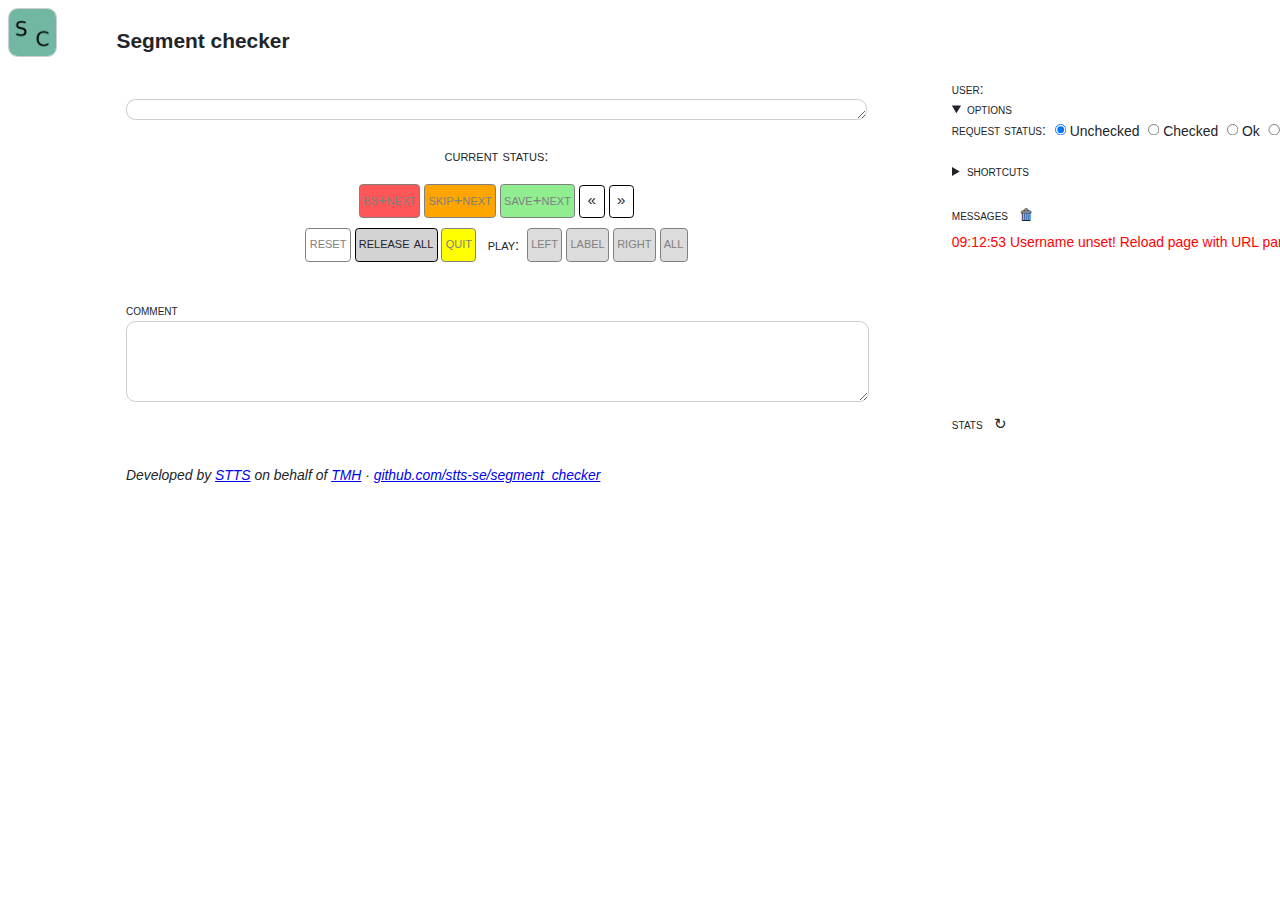
==== cmd/serv/static/index.html @ aebfca6b "websockets, misc" ====
<!DOCTYPE html>
<html lang="en">

<head>
	<title>Segment checker</title>
	<meta charset="utf-8">
	<link rel="stylesheet" href="layout.css">
	<link rel="stylesheet" href="style.css">
</head>

<body class="selected-font">
	<div class="wrapper">

		<!-- header row -->
		<div class="grid-logo"><img class="rounded-border" src="logo.png" width="50" /></div>
		<div class="grid-app_name">
			<h2>Segment checker</h2>
		</div>

		<div class="grid-main smallcaps">

			<div id="segment_id" class="nosmallcaps" style="text-align: center"></div>

			<div id="waveform-pane" class="grid-component rounded-border smallcaps resizable">
				<div id="waveform-spectrogram"></div>
				<div id="waveform"></div>
				<div id="waveform-timeline"></div>
			</div>

			<div class="grid-component smallcaps" style="text-align: center">

				<div style="margin: 10px" class="hidden">
					<span id='save-badsample' class="btn" style="background-color:#ff5757">bad sample</span>
					<span id='save-skip' class="btn" style="background-color:orange">skip</span>
					<span id='save-ok' class="btn" style="background-color:lightgreen">save</span>
				</div>
				<div id="current_status_div" class="current_status_div">
				    current status: <span class="nosmallcaps" id="current_status"></span>
				    <!-- <br/> label: <span class="nosmallcaps" id="labels"></span> -->
				</div>
				<div style="margin: 10px">
					<span id='save-badsample-next' class="btn" style="background-color:#ff5757">bs+next</span>
					<span id='save-skip-next' class="btn" style="background-color:orange">skip+next</span>
					<span id='save-ok-next' class="btn" style="background-color:lightgreen">save+next</span>
					<span id="prev" class='btn icon'>&laquo;</span>
					<span id="next" class='btn icon'>&raquo;</span>
				</div>
				<div style="margin: 10px">
					<span id="reset" class="btn" style="background-color:white">reset</span>
					<span id="unlock-all" class="btn" style="background-color:lightgrey">release all</span>
					<span id="quit" class="btn" style="background-color:yellow">quit</span>

					<span style="cursor: default" class="btnlabel">play:</span><span id="play-left" class="btn">left</span>
					<span id="play-label" class="btn">label</span>
					<span id="play-right" class="btn">right</span>
					<span id="play-all" class="btn">all</span>
				</div>
				<div style="margin: 10px;" class="hidden">
					<span id='move-left2left-short' class="btn">&lt;l</span>
					<span id='move-left2right-short' class="btn">l&gt;</span>
					<span id='move-right2left-short' class="btn">&lt;r</span>
					<span id='move-right2right-short' class="btn">r&gt;</span>
					<span id='move-left2left-long' class="btn">&laquo;l</span>
					<span id='move-left2right-long' class="btn">l&raquo;</span>
					<span id='move-right2left-long' class="btn">&laquo;r</span>
					<span id='move-right2right-long' class="btn">r&raquo;</span>
				</div>

				<!-- 
			 <div style="margin: 10px">
			 <span id="reset" class="btn" style="background-color:white">reset</span>
			 <span id="unlock-all" class="btn" style="background-color:lightgrey">release all</span>
			 <span id="quit" class="btn" style="background-color:yellow">quit</span>
			 </div>
		    -->
			</div>

			<div class="smallcaps" style="padding: 10px">comment<br />
				<textarea style="padding: 10px; width: 760px" class="rounded-border nosmallcaps" id="comment"
					rows="4"></textarea>
			</div>

			<div style="padding: 10px; margin-top: 40px" class="nosmallcaps">
				<em>
					Developed by <a href="https://stts.se">STTS</a> on behalf of <a
						href="https://www.speech.kth.se">TMH</a> &#183;
					<a href="https://github.com/stts-se/segment_checker">github.com/stts-se/segment_checker</a>
				</em>
			</div>

		</div>

		<div class="grid-rightpanel smallcaps">

			<div>user: <span class="nosmallcaps" id="username"></span> </div>
				
			<details open><summary>options</summary>
				<div class="hidden" id="context-view">context: <span class="nosmallcaps" id="context"></span> </div>

				<div class="hidden">autoplay: <span class="nosmallcaps" id="autoplay" style="vertical-align: middle">
				    <input type="radio" id="autoplay-left" name="autoplay"><label for="autoplay-left">Left</label>
				    <input type="radio" id="autoplay-label" name="autoplay"><label for="autoplay-label">Label</label>
				    <input type="radio" id="autoplay-right" name="autoplay"><label for="autoplay-right">Right</label> 
				    <input type="radio" id="autoplay-all" name="autoplay"><label for="autoplay-all">All</label> 
				    <input checked type="radio" id="autoplay-none" name="autoplay"><label for="autoplay-none">None</label> 
				</span> </div>
				
				<div>request status: <span class="nosmallcaps" id="requeststatus" style="vertical-align: middle">
						<input checked type="radio" id="requeststatus-unchecked" name="requeststatus" value="unchecked"><label
							for="requeststatus-unchecked">Unchecked</label>
						<input type="radio" id="requeststatus-checked" name="requeststatus" value="checked"><label
							for="requeststatus-checked">Checked</label>
						<input type="radio" id="requeststatus-ok" name="requeststatus" value="ok"><label
							for="requeststatus-ok">Ok</label>
						<input type="radio" id="requeststatus-any" name="requeststatus" value="any"><label
							for="requeststatus-any">Any</label>
					</span>
				</div>
			</details>


			<details style="margin-top: 20px; width: 700px; overflow-y: scroll;">
				<summary>shortcuts</summary>
				<span class="nosmallcaps">
					<table>
						<thead>
							<tr>
								<th>Key</th>
								<th>Action</th>
							</tr>
						</thead>
						<tbody id="shortcuts"></tbody>
					</table>
				</span>
			</details>

			<div style="margin-top: 20px; height: 200px; width: 700px; overflow-y: scroll">
				messages <span id="clear_messages" class="btn icon noborder"
					title="Click to clear messages">&#x1f5d1;</span>
				<div id="messages" class="nosmallcaps">
				</div>
			</div>

			<div style="margin-top: 20px; overflow-y: scroll; width: 700px">
			    stats <span class="btn icon noborder" id="load_stats" title="Click to reload stats">&#x21bb;</span>
			    <span id="stats_timestamp"></span>
				<span class="nosmallcaps">
					<table>
						<!-- <thead><tr><th>Key</th><th>Action</th></tr></thead> -->
						<tbody id="stats"></tbody>
					</table>
				</span>
			</div>

		</div>

		<!-- EXTERNAL LIBRARIES -->


		<!-- http://wavesurfer-js.org -->
		<!-- <script src="https://unpkg.com/wavesurfer.js"></script> -->
		<!-- <script src="https://unpkg.com/wavesurfer.js/dist/plugin/wavesurfer.regions.min.js"></script> -->
		<!-- <script src="https://unpkg.com/wavesurfer.js/dist/plugin/wavesurfer.timeline.min.js"></script> -->

		<script src="lib/wavesurfer.js"></script>
		<script src="lib/wavesurfer.regions.min.js"></script>
		<script src="lib/wavesurfer.timeline.min.js"></script>
		<script src="lib/wavesurfer.spectrogram.min.js"></script>

		<!-- OWN LIBRARIES -->
		<script src="lib.js"></script>
		<script src="waveform.js"></script>

		<!-- LOCAL CODE -->
		<script src="app.js"></script>

</body>

</html>
---- cmd/serv/static/layout.css ----
.wrapper{
    display:grid;
    grid-template-columns: 100px 800px 50px 800px auto;
    grid-auto-rows: 50px auto;
    grid-gap:1em;
    justify-items:stretch;
    align-items:stretch;
}


/* HEADER ROW */
.grid-logo{
    /*align-self:start;*/
    grid-column:1;
    grid-row:1;
}

.grid-app_name{
    grid-column:2;
    grid-row:1;
}

.grid-main {
    grid-column:2;
    grid-row:2;
    /* border: 1px solid #ccc;
       border-radius: 10px; */
    /* padding: 10px; */
}

.grid-component {
    padding: 10px;
    margin: 10px;   
}

.grid-rightpanel {
    margin-top: 10px;
    grid-column:4/10;
    grid-row:2;
}
---- cmd/serv/static/style.css ----
.greendot {
    height: 14px;
    width: 14px;
    background-color: green;
    border-radius: 50%;
    display: inline-block;
}

.reddot {
    height: 14px;
    width: 14px;
    background-color: red;
    border-radius: 50%;
    display: inline-block;
}


.smallcaps {
    font-variant: small-caps;
}

.nosmallcaps {
    font-variant: normal !important;
}

.btn:not(:disabled):not(.disabled) {
    cursor: pointer;
}
.btn {
    text-decoration: none;
    background-color: transparent;
    background-image: none;
    border-color: black !important;
    border-radius: .25rem;
    display: inline-block;
    font-weight: 400;
    text-align: center;
    white-space: nowrap;
    vertical-align: middle;
    /* -webkit-user-select: none;
       -moz-user-select: none;
       -ms-user-select: none;
       user-select: none; */
    border: 1px solid transparent;
    /* padding: .215rem .5rem; */
    padding: .215rem .215rem .4rem .215rem;
    font-size: 1rem;
    border-radius: .25rem;
    transition: color .15s ease-in-out,background-color .15s ease-in-out,border-color .15s ease-in-out,box-shadow .15s ease-in-out;
}

.btn.icon {
    padding: .215rem .5rem .3rem .5rem;
}

.btn:hover:not(.disabled) {
    background: lightgrey;
    color: white;
}

.btn.disabled {
    color: grey;
    cursor: default;
    border-color: grey !important;
}

.btnlabel {
    text-decoration: none;
    background-color: transparent;
    background-image: none;
    display: inline-block;
    font-weight: 400;
    text-align: center;
    white-space: nowrap;
    vertical-align: middle;
    padding: .215rem .5rem;
    font-size: 1rem;
}



img.disabled {
    -webkit-filter: grayscale(100%); 
    filter: grayscale(100%); 
}

.selected-font {
    font-family: -apple-system,BlinkMacSystemFont,"Segoe UI",Roboto,"Helvetica Neue",Arial,sans-serif,"Apple Color Emoji","Segoe UI Emoji","Segoe UI Symbol";
    /* font-size: 1rem; */
    font-size: 11pt;
    font-weight: 400;
    line-height: 1.5;
    color: #212529;
    text-align: left;
    font-variant: normal !important;
}

.disabled {
    background-color: #DCDCDC;
}

.not-supported {
    background-color: #F5F5F5;
}

.hidden {
    display: none;
}

.textarea {
    height: 200px;
    border: 1px solid #ccc;
    padding: 5px;
}

.title {
    animation-duration: 1s; 
    animation-name: slidein;
}

.pagename {
    text-transform: capitalize;
    /*text-transform: capitalize;*/
    font-size: 150%;
    font-weight: bold;
}

.resizable {    
    overflow: auto;
    resize: both;
}

.noborder {
    border: none !important;
}

.rounded-border {
    border: 1px solid #ccc;
    border-radius: 10px;
}

body {
    zoom: 95%; 
    -moz-transform: scale(95%); 
    -moz-transform-origin: 0 0;
}

summary:hover {
    cursor: pointer;
}

.current_status_div {
    text-decoration: none;
    /* background-color: transparent; */
    background-image: none;
    border-color: black;
    border-radius: .25rem;
    display: inline-block;
    font-weight: 400;
    text-align: center;
    white-space: nowrap;
    vertical-align: middle;
    /* -webkit-user-select: none;
       -moz-user-select: none;
       -ms-user-select: none;
       user-select: none; */
    border: 3px solid transparent;
    /* padding: .215rem .5rem; */
    padding: .215rem .5rem .35rem .5rem;
    font-size: 1rem;
    border-radius: .25rem;
    transition: color .15s ease-in-out,background-color .15s ease-in-out,border-color .15s ease-in-out,box-shadow .15s ease-in-out;
}
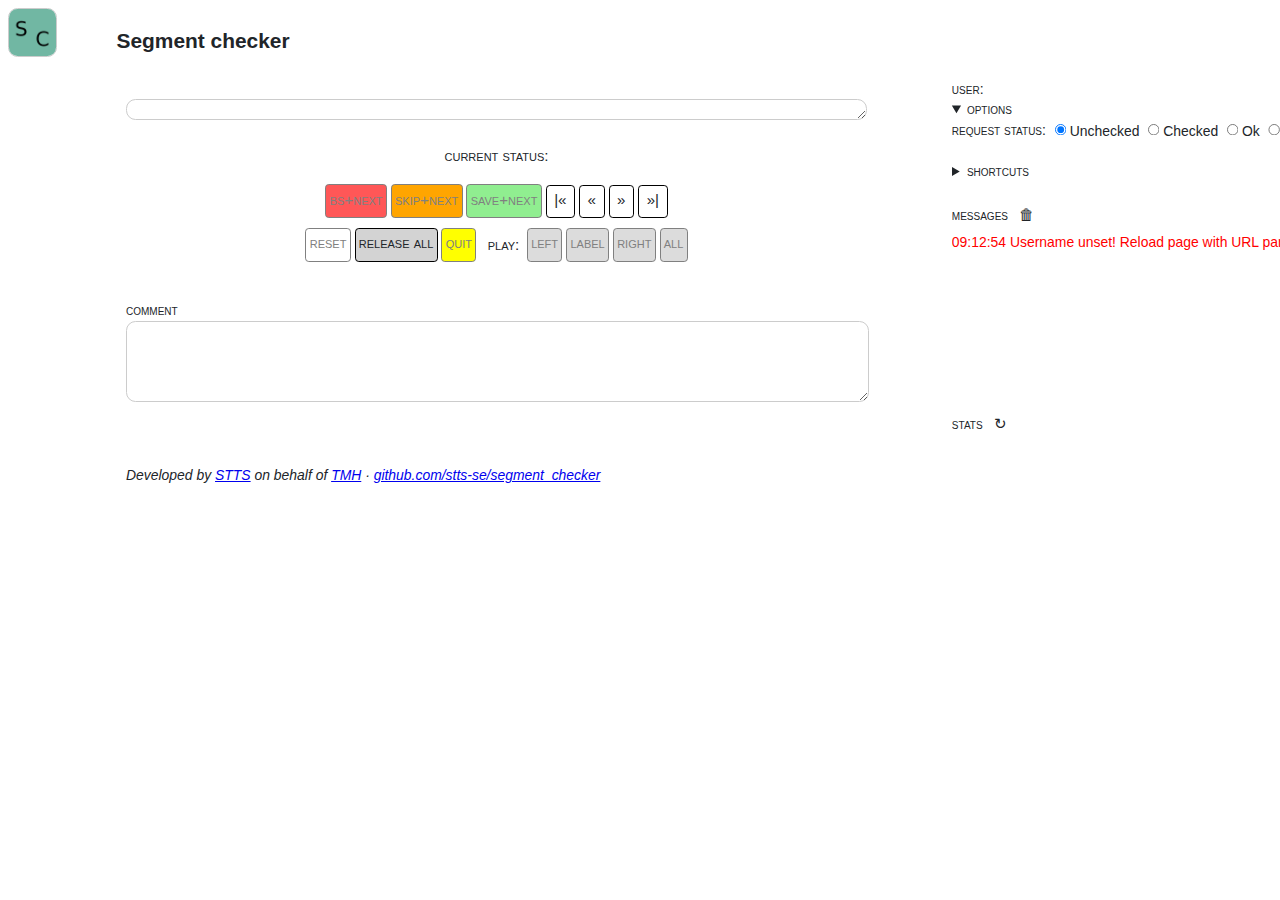
==== commit 28824fb0: "Fix #36 Performance tests" ====
--- a/cmd/serv/static/index.html
+++ b/cmd/serv/static/index.html
@@ -42,62 +42,64 @@
 					<span id='save-badsample-next' class="btn" style="background-color:#ff5757">bs+next</span>
 					<span id='save-skip-next' class="btn" style="background-color:orange">skip+next</span>
 					<span id='save-ok-next' class="btn" style="background-color:lightgreen">save+next</span>
-					<span id="prev" class='btn icon'>&laquo;</span>
-					<span id="next" class='btn icon'>&raquo;</span>
+					<span id="first" title="Go to first" class='btn icon'>|&laquo;</span>
+					<span id="prev" title="Go to previous" class='btn icon'>&laquo;</span>
+					<span id="next" title="Go to next" class='btn icon'>&raquo;</span>
+					<span id="last" title="Go to last" class='btn icon'>&raquo;|</span>
 				</div>
 				<div style="margin: 10px">
-					<span id="reset" class="btn" style="background-color:white">reset</span>
-					<span id="unlock-all" class="btn" style="background-color:lightgrey">release all</span>
-					<span id="quit" class="btn" style="background-color:yellow">quit</span>
+				    <span id="reset" class="btn" style="background-color:white">reset</span>
+				    <span id="unlock-all" class="btn" style="background-color:lightgrey">release all</span>
+				    <span id="quit" class="btn" style="background-color:yellow">quit</span>
 
-					<span style="cursor: default" class="btnlabel">play:</span><span id="play-left" class="btn">left</span>
-					<span id="play-label" class="btn">label</span>
-					<span id="play-right" class="btn">right</span>
-					<span id="play-all" class="btn">all</span>
+				    <span style="cursor: default" class="btnlabel">play:</span><span id="play-left" class="btn">left</span>
+				    <span id="play-label" class="btn">label</span>
+				    <span id="play-right" class="btn">right</span>
+				    <span id="play-all" class="btn">all</span>
 				</div>
 				<div style="margin: 10px;" class="hidden">
-					<span id='move-left2left-short' class="btn">&lt;l</span>
-					<span id='move-left2right-short' class="btn">l&gt;</span>
-					<span id='move-right2left-short' class="btn">&lt;r</span>
-					<span id='move-right2right-short' class="btn">r&gt;</span>
-					<span id='move-left2left-long' class="btn">&laquo;l</span>
-					<span id='move-left2right-long' class="btn">l&raquo;</span>
-					<span id='move-right2left-long' class="btn">&laquo;r</span>
-					<span id='move-right2right-long' class="btn">r&raquo;</span>
+				    <span id='move-left2left-short' class="btn">&lt;l</span>
+				    <span id='move-left2right-short' class="btn">l&gt;</span>
+				    <span id='move-right2left-short' class="btn">&lt;r</span>
+				    <span id='move-right2right-short' class="btn">r&gt;</span>
+				    <span id='move-left2left-long' class="btn">&laquo;l</span>
+				    <span id='move-left2right-long' class="btn">l&raquo;</span>
+				    <span id='move-right2left-long' class="btn">&laquo;r</span>
+				    <span id='move-right2right-long' class="btn">r&raquo;</span>
 				</div>
 
 				<!-- 
-			 <div style="margin: 10px">
-			 <span id="reset" class="btn" style="background-color:white">reset</span>
-			 <span id="unlock-all" class="btn" style="background-color:lightgrey">release all</span>
-			 <span id="quit" class="btn" style="background-color:yellow">quit</span>
-			 </div>
-		    -->
+				     <div style="margin: 10px">
+				     <span id="reset" class="btn" style="background-color:white">reset</span>
+				     <span id="unlock-all" class="btn" style="background-color:lightgrey">release all</span>
+				     <span id="quit" class="btn" style="background-color:yellow">quit</span>
+				     </div>
+				-->
 			</div>
 
 			<div class="smallcaps" style="padding: 10px">comment<br />
-				<textarea style="padding: 10px; width: 760px" class="rounded-border nosmallcaps" id="comment"
-					rows="4"></textarea>
+			    <textarea style="padding: 10px; width: 760px" class="rounded-border nosmallcaps" id="comment"
+					     rows="4"></textarea>
 			</div>
 
 			<div style="padding: 10px; margin-top: 40px" class="nosmallcaps">
-				<em>
-					Developed by <a href="https://stts.se">STTS</a> on behalf of <a
-						href="https://www.speech.kth.se">TMH</a> &#183;
-					<a href="https://github.com/stts-se/segment_checker">github.com/stts-se/segment_checker</a>
-				</em>
+			    <em>
+				Developed by <a href="https://stts.se">STTS</a> on behalf of <a
+												 href="https://www.speech.kth.se">TMH</a> &#183;
+				<a href="https://github.com/stts-se/segment_checker">github.com/stts-se/segment_checker</a>
+			    </em>
 			</div>
 
 		</div>
 
 		<div class="grid-rightpanel smallcaps">
 
-			<div>user: <span class="nosmallcaps" id="username"></span> </div>
-				
-			<details open><summary>options</summary>
-				<div class="hidden" id="context-view">context: <span class="nosmallcaps" id="context"></span> </div>
+		    <div>user: <span class="nosmallcaps" id="username"></span> </div>
+		    
+		    <details open><summary>options</summary>
+			<div class="hidden" id="context-view">context: <span class="nosmallcaps" id="context"></span> </div>
 
-				<div class="hidden">autoplay: <span class="nosmallcaps" id="autoplay" style="vertical-align: middle">
+			<div class="hidden">autoplay: <span class="nosmallcaps" id="autoplay" style="vertical-align: middle">
 				    <input type="radio" id="autoplay-left" name="autoplay"><label for="autoplay-left">Left</label>
 				    <input type="radio" id="autoplay-label" name="autoplay"><label for="autoplay-label">Label</label>
 				    <input type="radio" id="autoplay-right" name="autoplay"><label for="autoplay-right">Right</label> 
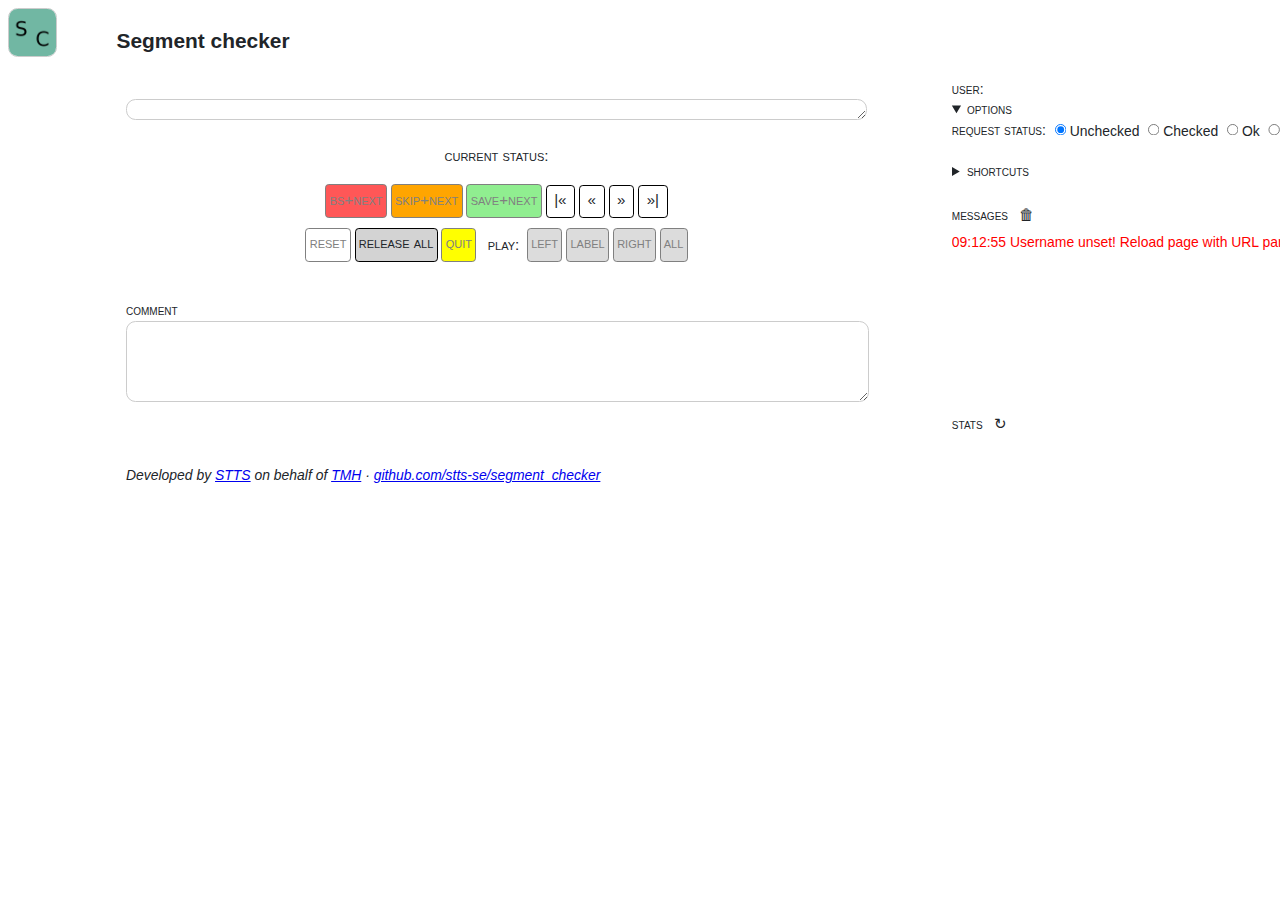
==== commit 06d7c120: "wavesurfer-js license file" ====
--- a/cmd/serv/static/index.html
+++ b/cmd/serv/static/index.html
@@ -158,22 +158,21 @@
 
 		<!-- EXTERNAL LIBRARIES -->
 
-
 		<!-- http://wavesurfer-js.org -->
 		<!-- <script src="https://unpkg.com/wavesurfer.js"></script> -->
 		<!-- <script src="https://unpkg.com/wavesurfer.js/dist/plugin/wavesurfer.regions.min.js"></script> -->
 		<!-- <script src="https://unpkg.com/wavesurfer.js/dist/plugin/wavesurfer.timeline.min.js"></script> -->
 
-		<script src="lib/wavesurfer.js"></script>
-		<script src="lib/wavesurfer.regions.min.js"></script>
-		<script src="lib/wavesurfer.timeline.min.js"></script>
-		<script src="lib/wavesurfer.spectrogram.min.js"></script>
+		<script src="lib/wavesurfer-js/wavesurfer.js"></script>
+		<script src="lib/wavesurfer-js/wavesurfer.regions.min.js"></script>
+		<script src="lib/wavesurfer-js/wavesurfer.timeline.min.js"></script>
+		<script src="lib/wavesurfer-js/wavesurfer.spectrogram.min.js"></script>
 
-		<!-- OWN LIBRARIES -->
+		<!-- INTERNAL LIBRARIES -->
 		<script src="lib.js"></script>
 		<script src="waveform.js"></script>
 
-		<!-- LOCAL CODE -->
+		<!-- APP CODE -->
 		<script src="app.js"></script>
 
 </body>
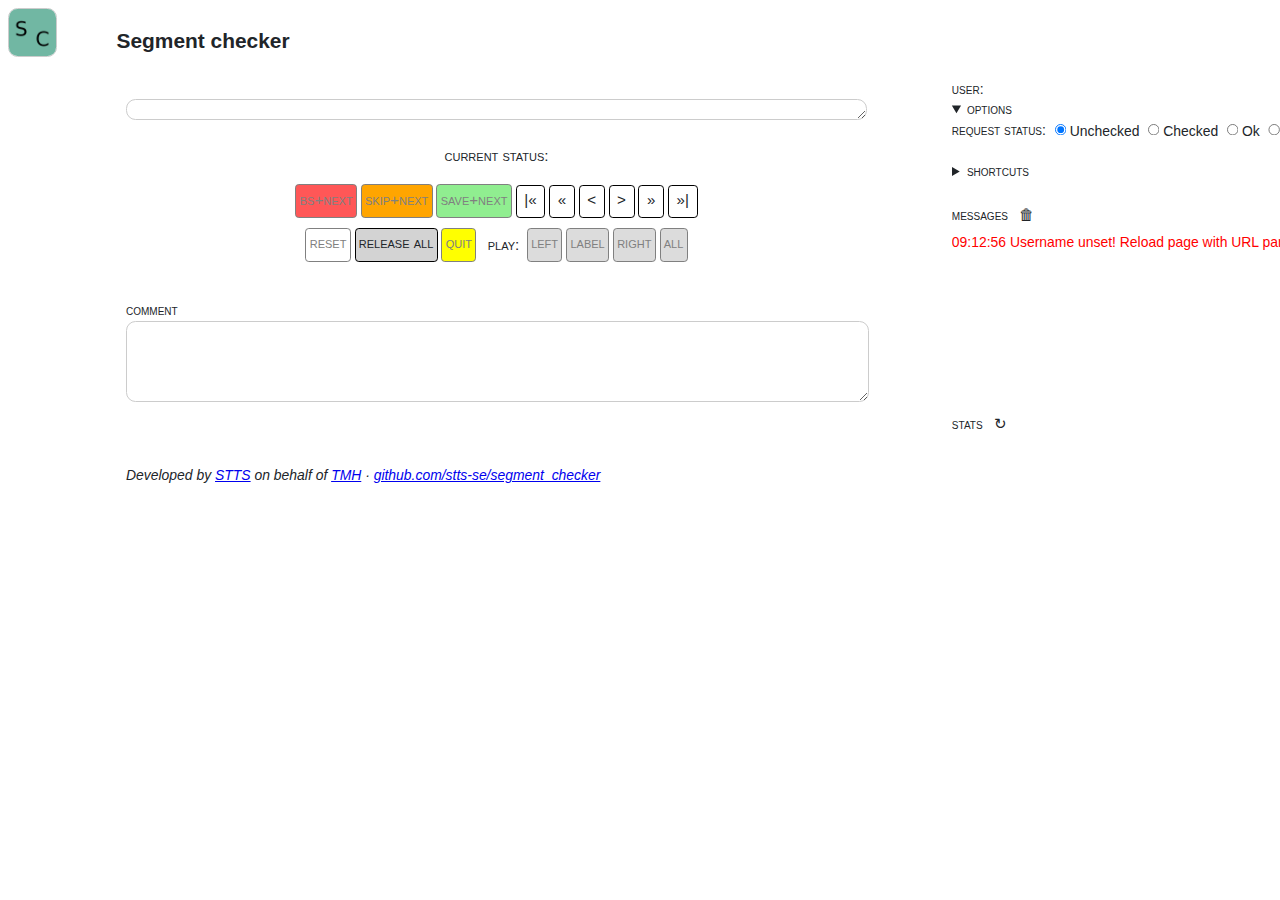
==== commit 13481a6b: "Fix #48 back/next button" ====
--- a/cmd/serv/static/index.html
+++ b/cmd/serv/static/index.html
@@ -1,176 +1,178 @@
 <!DOCTYPE html>
 <html lang="en">
 
-<head>
+    <head>
 	<title>Segment checker</title>
 	<meta charset="utf-8">
 	<link rel="stylesheet" href="layout.css">
 	<link rel="stylesheet" href="style.css">
-</head>
+    </head>
 
-<body class="selected-font">
+    <body class="selected-font">
 	<div class="wrapper">
 
-		<!-- header row -->
-		<div class="grid-logo"><img class="rounded-border" src="logo.png" width="50" /></div>
-		<div class="grid-app_name">
-			<h2>Segment checker</h2>
+	    <!-- header row -->
+	    <div class="grid-logo"><img class="rounded-border" src="logo.png" width="50" /></div>
+	    <div class="grid-app_name">
+		<h2>Segment checker</h2>
+	    </div>
+
+	    <div class="grid-main smallcaps">
+
+		<div id="segment_id" class="nosmallcaps" style="text-align: center"></div>
+
+		<div id="waveform-pane" class="grid-component rounded-border smallcaps resizable">
+		    <div id="waveform-spectrogram"></div>
+		    <div id="waveform"></div>
+		    <div id="waveform-timeline"></div>
 		</div>
 
-		<div class="grid-main smallcaps">
+		<div class="grid-component smallcaps" style="text-align: center">
 
-			<div id="segment_id" class="nosmallcaps" style="text-align: center"></div>
+		    <div style="margin: 10px" class="hidden">
+			<span id='save-badsample' class="btn" style="background-color:#ff5757">bad sample</span>
+			<span id='save-skip' class="btn" style="background-color:orange">skip</span>
+			<span id='save-ok' class="btn" style="background-color:lightgreen">save</span>
+		    </div>
+		    <div id="current_status_div" class="current_status_div">
+			current status: <span class="nosmallcaps" id="current_status"></span>
+			<!-- <br/> label: <span class="nosmallcaps" id="labels"></span> -->
+		    </div>
+		    <div style="margin: 10px">
+			<span id='save-badsample-next' class="btn" style="background-color:#ff5757">bs+next</span>
+			<span id='save-skip-next' class="btn" style="background-color:orange">skip+next</span>
+			<span id='save-ok-next' class="btn" style="background-color:lightgreen">save+next</span>
+			<span id="first" title="Go to first" class='btn icon'>|&laquo;</span>
+			<span id="prev" title="Go to previous matching request status" class='btn icon'>&laquo;</span>
+			<span id="prev_any" title="Go to previous segment" class='btn icon'>&lt;</span>
+			<span id="next_any" title="Go to next segment" class='btn icon'>&gt;</span>
+			<span id="next" title="Go to next matching request status" class='btn icon'>&raquo;</span>
+			<span id="last" title="Go to last" class='btn icon'>&raquo;|</span>
+		    </div>
+		    <div style="margin: 10px">
+			<span id="reset" class="btn" style="background-color:white">reset</span>
+			<span id="unlock-all" class="btn" style="background-color:lightgrey">release all</span>
+			<span id="quit" class="btn" style="background-color:yellow">quit</span>
 
-			<div id="waveform-pane" class="grid-component rounded-border smallcaps resizable">
-				<div id="waveform-spectrogram"></div>
-				<div id="waveform"></div>
-				<div id="waveform-timeline"></div>
-			</div>
+			<span style="cursor: default" class="btnlabel">play:</span><span id="play-left" class="btn">left</span>
+			<span id="play-label" class="btn">label</span>
+			<span id="play-right" class="btn">right</span>
+			<span id="play-all" class="btn">all</span>
+		    </div>
+		    <div style="margin: 10px;" class="hidden">
+			<span id='move-left2left-short' class="btn">&lt;l</span>
+			<span id='move-left2right-short' class="btn">l&gt;</span>
+			<span id='move-right2left-short' class="btn">&lt;r</span>
+			<span id='move-right2right-short' class="btn">r&gt;</span>
+			<span id='move-left2left-long' class="btn">&laquo;l</span>
+			<span id='move-left2right-long' class="btn">l&raquo;</span>
+			<span id='move-right2left-long' class="btn">&laquo;r</span>
+			<span id='move-right2right-long' class="btn">r&raquo;</span>
+		    </div>
 
-			<div class="grid-component smallcaps" style="text-align: center">
-
-				<div style="margin: 10px" class="hidden">
-					<span id='save-badsample' class="btn" style="background-color:#ff5757">bad sample</span>
-					<span id='save-skip' class="btn" style="background-color:orange">skip</span>
-					<span id='save-ok' class="btn" style="background-color:lightgreen">save</span>
-				</div>
-				<div id="current_status_div" class="current_status_div">
-				    current status: <span class="nosmallcaps" id="current_status"></span>
-				    <!-- <br/> label: <span class="nosmallcaps" id="labels"></span> -->
-				</div>
-				<div style="margin: 10px">
-					<span id='save-badsample-next' class="btn" style="background-color:#ff5757">bs+next</span>
-					<span id='save-skip-next' class="btn" style="background-color:orange">skip+next</span>
-					<span id='save-ok-next' class="btn" style="background-color:lightgreen">save+next</span>
-					<span id="first" title="Go to first" class='btn icon'>|&laquo;</span>
-					<span id="prev" title="Go to previous" class='btn icon'>&laquo;</span>
-					<span id="next" title="Go to next" class='btn icon'>&raquo;</span>
-					<span id="last" title="Go to last" class='btn icon'>&raquo;|</span>
-				</div>
-				<div style="margin: 10px">
-				    <span id="reset" class="btn" style="background-color:white">reset</span>
-				    <span id="unlock-all" class="btn" style="background-color:lightgrey">release all</span>
-				    <span id="quit" class="btn" style="background-color:yellow">quit</span>
-
-				    <span style="cursor: default" class="btnlabel">play:</span><span id="play-left" class="btn">left</span>
-				    <span id="play-label" class="btn">label</span>
-				    <span id="play-right" class="btn">right</span>
-				    <span id="play-all" class="btn">all</span>
-				</div>
-				<div style="margin: 10px;" class="hidden">
-				    <span id='move-left2left-short' class="btn">&lt;l</span>
-				    <span id='move-left2right-short' class="btn">l&gt;</span>
-				    <span id='move-right2left-short' class="btn">&lt;r</span>
-				    <span id='move-right2right-short' class="btn">r&gt;</span>
-				    <span id='move-left2left-long' class="btn">&laquo;l</span>
-				    <span id='move-left2right-long' class="btn">l&raquo;</span>
-				    <span id='move-right2left-long' class="btn">&laquo;r</span>
-				    <span id='move-right2right-long' class="btn">r&raquo;</span>
-				</div>
-
-				<!-- 
-				     <div style="margin: 10px">
-				     <span id="reset" class="btn" style="background-color:white">reset</span>
-				     <span id="unlock-all" class="btn" style="background-color:lightgrey">release all</span>
-				     <span id="quit" class="btn" style="background-color:yellow">quit</span>
-				     </div>
-				-->
-			</div>
-
-			<div class="smallcaps" style="padding: 10px">comment<br />
-			    <textarea style="padding: 10px; width: 760px" class="rounded-border nosmallcaps" id="comment"
-					     rows="4"></textarea>
-			</div>
-
-			<div style="padding: 10px; margin-top: 40px" class="nosmallcaps">
-			    <em>
-				Developed by <a href="https://stts.se">STTS</a> on behalf of <a
-												 href="https://www.speech.kth.se">TMH</a> &#183;
-				<a href="https://github.com/stts-se/segment_checker">github.com/stts-se/segment_checker</a>
-			    </em>
-			</div>
-
+		    <!-- 
+			 <div style="margin: 10px">
+			 <span id="reset" class="btn" style="background-color:white">reset</span>
+			 <span id="unlock-all" class="btn" style="background-color:lightgrey">release all</span>
+			 <span id="quit" class="btn" style="background-color:yellow">quit</span>
+			 </div>
+		    -->
 		</div>
 
-		<div class="grid-rightpanel smallcaps">
+		<div class="smallcaps" style="padding: 10px">comment<br />
+		    <textarea style="padding: 10px; width: 760px" class="rounded-border nosmallcaps" id="comment"
+			      rows="4"></textarea>
+		</div>
 
-		    <div>user: <span class="nosmallcaps" id="username"></span> </div>
+		<div style="padding: 10px; margin-top: 40px" class="nosmallcaps">
+		    <em>
+			Developed by <a href="https://stts.se">STTS</a> on behalf of <a
+											 href="https://www.speech.kth.se">TMH</a> &#183;
+			<a href="https://github.com/stts-se/segment_checker">github.com/stts-se/segment_checker</a>
+		    </em>
+		</div>
+
+	    </div>
+
+	    <div class="grid-rightpanel smallcaps">
+
+		<div>user: <span class="nosmallcaps" id="username"></span> </div>
+		
+		<details open><summary>options</summary>
+		    <div class="hidden" id="context-view">context: <span class="nosmallcaps" id="context"></span> </div>
+
+		    <div class="hidden">autoplay: <span class="nosmallcaps" id="autoplay" style="vertical-align: middle">
+			<input type="radio" id="autoplay-left" name="autoplay"><label for="autoplay-left">Left</label>
+			<input type="radio" id="autoplay-label" name="autoplay"><label for="autoplay-label">Label</label>
+			<input type="radio" id="autoplay-right" name="autoplay"><label for="autoplay-right">Right</label> 
+			<input type="radio" id="autoplay-all" name="autoplay"><label for="autoplay-all">All</label> 
+			<input checked type="radio" id="autoplay-none" name="autoplay"><label for="autoplay-none">None</label> 
+		    </span> </div>
 		    
-		    <details open><summary>options</summary>
-			<div class="hidden" id="context-view">context: <span class="nosmallcaps" id="context"></span> </div>
-
-			<div class="hidden">autoplay: <span class="nosmallcaps" id="autoplay" style="vertical-align: middle">
-				    <input type="radio" id="autoplay-left" name="autoplay"><label for="autoplay-left">Left</label>
-				    <input type="radio" id="autoplay-label" name="autoplay"><label for="autoplay-label">Label</label>
-				    <input type="radio" id="autoplay-right" name="autoplay"><label for="autoplay-right">Right</label> 
-				    <input type="radio" id="autoplay-all" name="autoplay"><label for="autoplay-all">All</label> 
-				    <input checked type="radio" id="autoplay-none" name="autoplay"><label for="autoplay-none">None</label> 
-				</span> </div>
-				
-				<div>request status: <span class="nosmallcaps" id="requeststatus" style="vertical-align: middle">
-						<input checked type="radio" id="requeststatus-unchecked" name="requeststatus" value="unchecked"><label
-							for="requeststatus-unchecked">Unchecked</label>
-						<input type="radio" id="requeststatus-checked" name="requeststatus" value="checked"><label
-							for="requeststatus-checked">Checked</label>
-						<input type="radio" id="requeststatus-ok" name="requeststatus" value="ok"><label
-							for="requeststatus-ok">Ok</label>
-						<input type="radio" id="requeststatus-any" name="requeststatus" value="any"><label
-							for="requeststatus-any">Any</label>
-					</span>
-				</div>
-			</details>
+		    <div>request status: <span class="nosmallcaps" id="requeststatus" style="vertical-align: middle">
+			<input checked type="radio" id="requeststatus-unchecked" name="requeststatus" value="unchecked"><label
+															    for="requeststatus-unchecked">Unchecked</label>
+			<input type="radio" id="requeststatus-checked" name="requeststatus" value="checked"><label
+														for="requeststatus-checked">Checked</label>
+			<input type="radio" id="requeststatus-ok" name="requeststatus" value="ok"><label
+												      for="requeststatus-ok">Ok</label>
+			<input type="radio" id="requeststatus-any" name="requeststatus" value="any"><label
+													for="requeststatus-any">Any</label>
+		    </span>
+		    </div>
+		</details>
 
 
-			<details style="margin-top: 20px; width: 700px; overflow-y: scroll;">
-				<summary>shortcuts</summary>
-				<span class="nosmallcaps">
-					<table>
-						<thead>
-							<tr>
-								<th>Key</th>
-								<th>Action</th>
-							</tr>
-						</thead>
-						<tbody id="shortcuts"></tbody>
-					</table>
-				</span>
-			</details>
+		<details style="margin-top: 20px; width: 700px; overflow-y: scroll;">
+		    <summary>shortcuts</summary>
+		    <span class="nosmallcaps">
+			<table>
+			    <thead>
+				<tr>
+				    <th>Key</th>
+				    <th>Action</th>
+				</tr>
+			    </thead>
+			    <tbody id="shortcuts"></tbody>
+			</table>
+		    </span>
+		</details>
 
-			<div style="margin-top: 20px; height: 200px; width: 700px; overflow-y: scroll">
-				messages <span id="clear_messages" class="btn icon noborder"
-					title="Click to clear messages">&#x1f5d1;</span>
-				<div id="messages" class="nosmallcaps">
-				</div>
-			</div>
-
-			<div style="margin-top: 20px; overflow-y: scroll; width: 700px">
-			    stats <span class="btn icon noborder" id="load_stats" title="Click to reload stats">&#x21bb;</span>
-			    <span id="stats_timestamp"></span>
-				<span class="nosmallcaps">
-					<table>
-						<!-- <thead><tr><th>Key</th><th>Action</th></tr></thead> -->
-						<tbody id="stats"></tbody>
-					</table>
-				</span>
-			</div>
-
+		<div style="margin-top: 20px; height: 200px; width: 700px; overflow-y: scroll">
+		    messages <span id="clear_messages" class="btn icon noborder"
+				       title="Click to clear messages">&#x1f5d1;</span>
+		    <div id="messages" class="nosmallcaps">
+		    </div>
 		</div>
 
-		<!-- EXTERNAL LIBRARIES -->
+		<div style="margin-top: 20px; overflow-y: scroll; width: 700px">
+		    stats <span class="btn icon noborder" id="load_stats" title="Click to reload stats">&#x21bb;</span>
+		    <span id="stats_timestamp"></span>
+		    <span class="nosmallcaps">
+			<table>
+			    <!-- <thead><tr><th>Key</th><th>Action</th></tr></thead> -->
+			    <tbody id="stats"></tbody>
+			</table>
+		    </span>
+		</div>
 
-		<!-- http://wavesurfer-js.org -->
-		<!-- <script src="https://unpkg.com/wavesurfer.js"></script> -->
-		<!-- <script src="https://unpkg.com/wavesurfer.js/dist/plugin/wavesurfer.regions.min.js"></script> -->
-		<!-- <script src="https://unpkg.com/wavesurfer.js/dist/plugin/wavesurfer.timeline.min.js"></script> -->
+	    </div>
 
-		<script src="lib/wavesurfer-js/wavesurfer.js"></script>
-		<script src="lib/wavesurfer-js/wavesurfer.regions.min.js"></script>
-		<script src="lib/wavesurfer-js/wavesurfer.timeline.min.js"></script>
-		<script src="lib/wavesurfer-js/wavesurfer.spectrogram.min.js"></script>
+	    <!-- EXTERNAL LIBRARIES -->
 
-		<!-- INTERNAL LIBRARIES -->
-		<script src="lib.js"></script>
-		<script src="waveform.js"></script>
+	    <!-- http://wavesurfer-js.org -->
+	    <!-- <script src="https://unpkg.com/wavesurfer.js"></script> -->
+	    <!-- <script src="https://unpkg.com/wavesurfer.js/dist/plugin/wavesurfer.regions.min.js"></script> -->
+	    <!-- <script src="https://unpkg.com/wavesurfer.js/dist/plugin/wavesurfer.timeline.min.js"></script> -->
+
+	    <script src="lib/wavesurfer-js/wavesurfer.js"></script>
+	    <script src="lib/wavesurfer-js/wavesurfer.regions.min.js"></script>
+	    <script src="lib/wavesurfer-js/wavesurfer.timeline.min.js"></script>
+	    <script src="lib/wavesurfer-js/wavesurfer.spectrogram.min.js"></script>
+
+	    <!-- INTERNAL LIBRARIES -->
+	    <script src="lib.js"></script>
+	    <script src="waveform.js"></script>
 
 		<!-- APP CODE -->
 		<script src="app.js"></script>
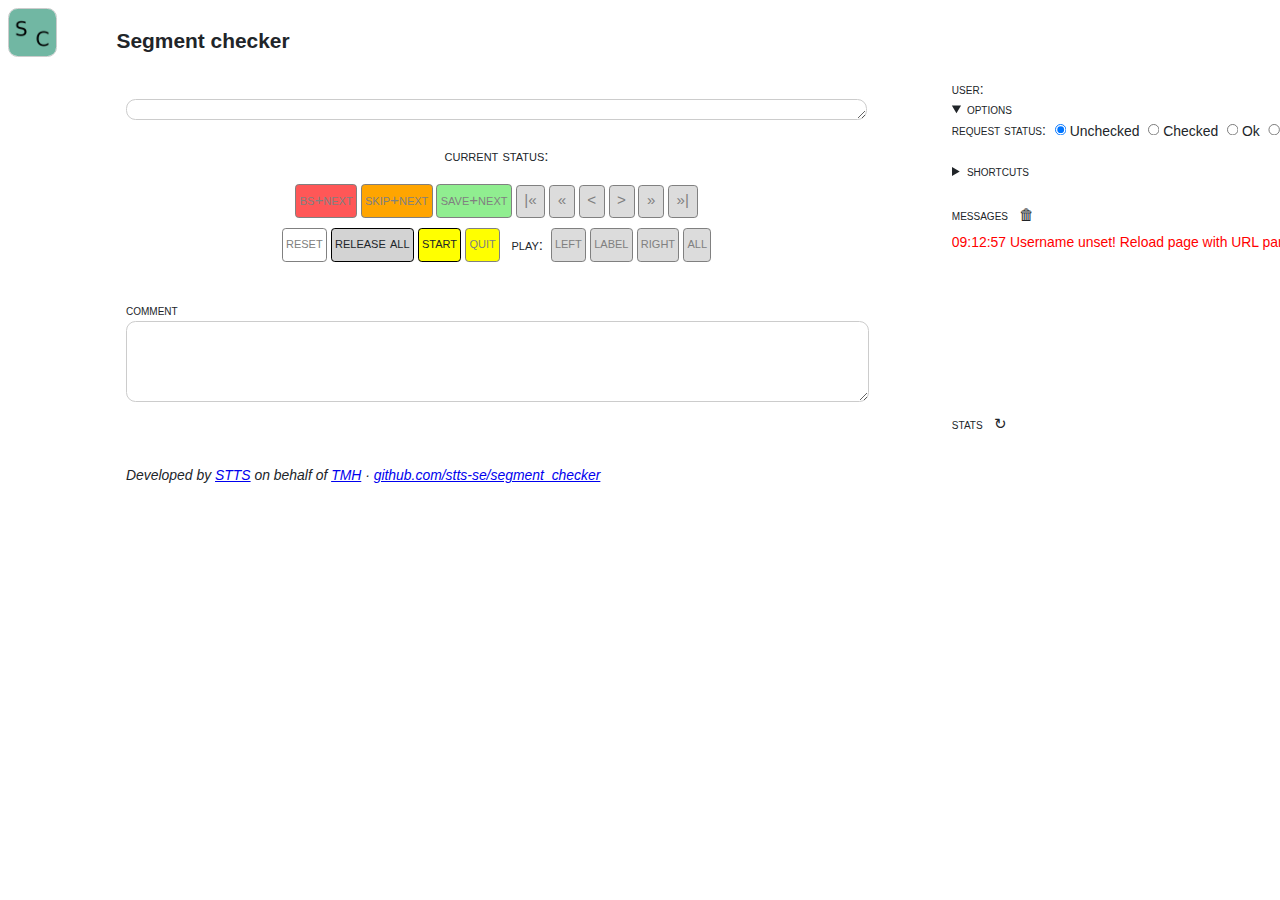
==== commit 6151e2b4: "Fix #46" ====
--- a/cmd/serv/static/index.html
+++ b/cmd/serv/static/index.html
@@ -52,6 +52,7 @@
 		    <div style="margin: 10px">
 			<span id="reset" class="btn" style="background-color:white">reset</span>
 			<span id="unlock-all" class="btn" style="background-color:lightgrey">release all</span>
+			<span id="start" class="btn" style="background-color:yellow">start</span>
 			<span id="quit" class="btn" style="background-color:yellow">quit</span>
 
 			<span style="cursor: default" class="btnlabel">play:</span><span id="play-left" class="btn">left</span>
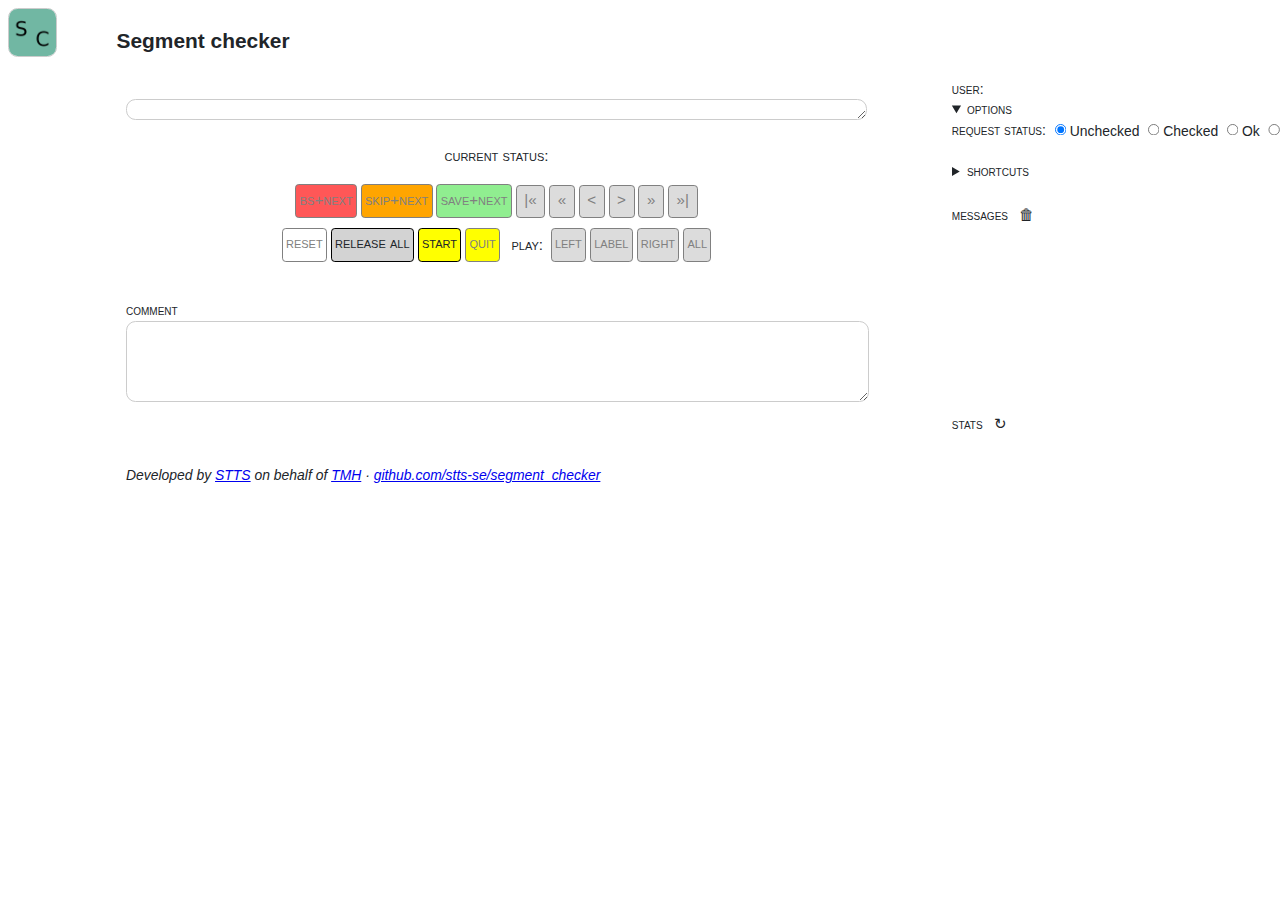
==== commit d02aafcc: "ffmpeg flag; prompt for user name; serve audio files on application server" ====
--- a/cmd/serv/static/index.html
+++ b/cmd/serv/static/index.html
@@ -117,6 +117,10 @@
 														for="requeststatus-checked">Checked</label>
 			<input type="radio" id="requeststatus-ok" name="requeststatus" value="ok"><label
 												      for="requeststatus-ok">Ok</label>
+			<input type="radio" id="requeststatus-skip" name="requeststatus" value="skip"><label
+													  for="requeststatus-skip">Skip</label>
+			<input type="radio" id="requeststatus-bs" name="requeststatus" value="bad sample"><label
+													  for="requeststatus-bs">BS</label>
 			<input type="radio" id="requeststatus-any" name="requeststatus" value="any"><label
 													for="requeststatus-any">Any</label>
 		    </span>
@@ -141,7 +145,7 @@
 
 		<div style="margin-top: 20px; height: 200px; width: 700px; overflow-y: scroll">
 		    messages <span id="clear_messages" class="btn icon noborder"
-				       title="Click to clear messages">&#x1f5d1;</span>
+				   title="Click to clear messages">&#x1f5d1;</span>
 		    <div id="messages" class="nosmallcaps">
 		    </div>
 		</div>
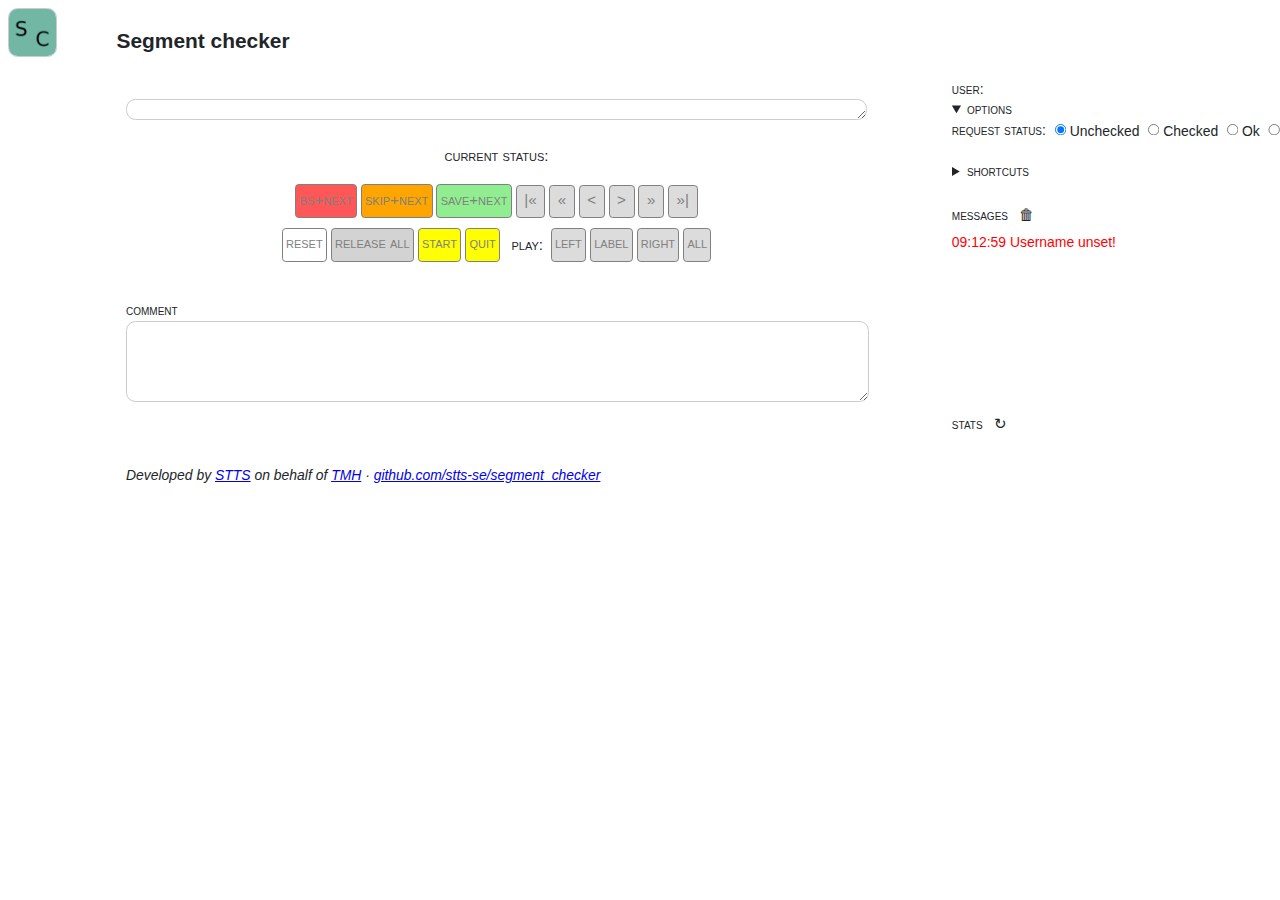
==== commit 31d8f314: "Fix #58" ====
--- a/cmd/serv/static/index.html
+++ b/cmd/serv/static/index.html
@@ -19,7 +19,7 @@
 
 	    <div class="grid-main smallcaps">
 
-		<div id="segment_id" class="nosmallcaps" style="text-align: center"></div>
+		<div id="segment_info" class="nosmallcaps" style="text-align: center"></div>
 
 		<div id="waveform-pane" class="grid-component rounded-border smallcaps resizable">
 		    <div id="waveform-spectrogram"></div>
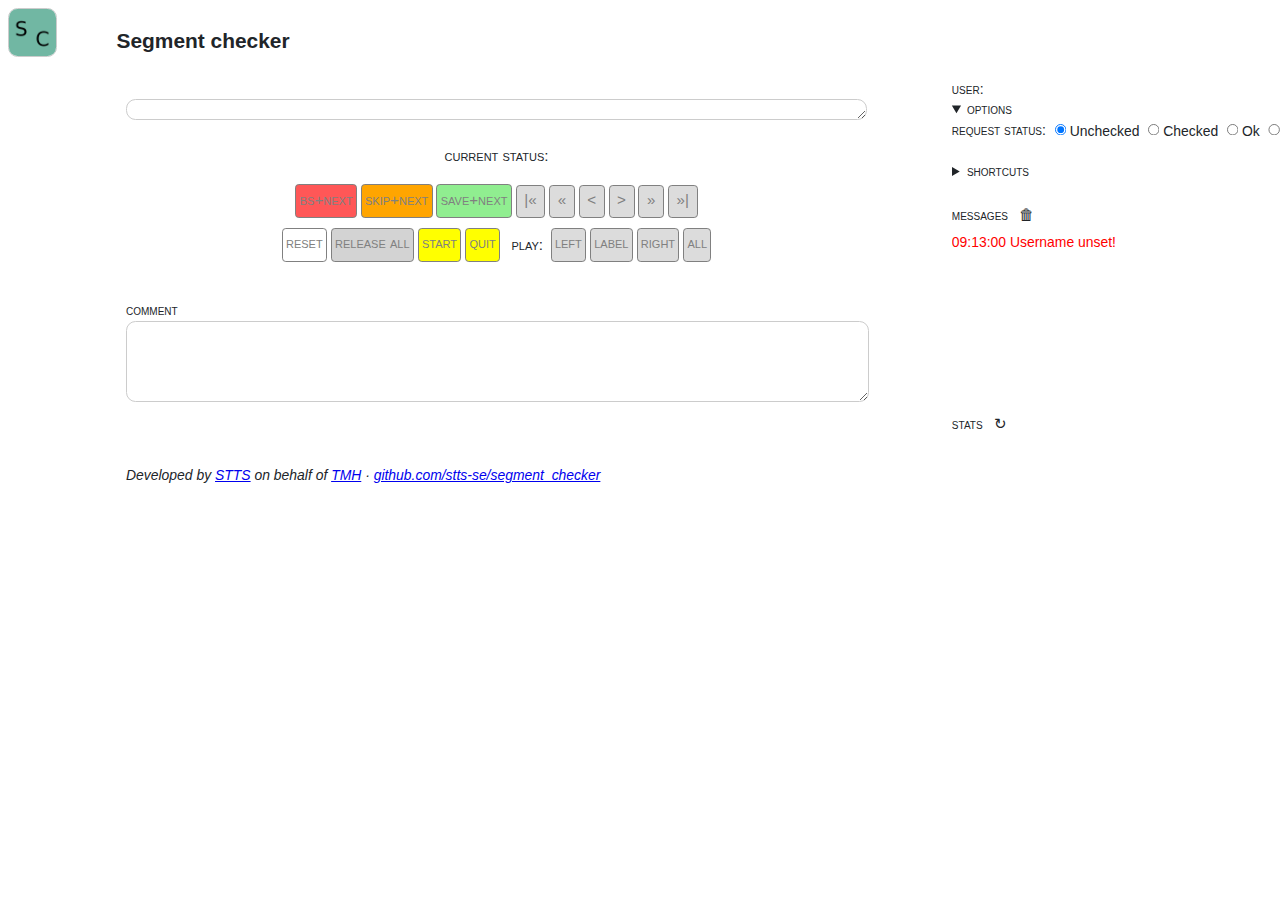
==== commit a8236e80: "Project name is displayed in browser" ====
--- a/cmd/serv/static/index.html
+++ b/cmd/serv/static/index.html
@@ -14,7 +14,7 @@
 	    <!-- header row -->
 	    <div class="grid-logo"><img class="rounded-border" src="logo.png" width="50" /></div>
 	    <div class="grid-app_name">
-		<h2>Segment checker</h2>
+		<h2>Segment checker <span id="project_name"></span></h2>
 	    </div>
 
 	    <div class="grid-main smallcaps">
